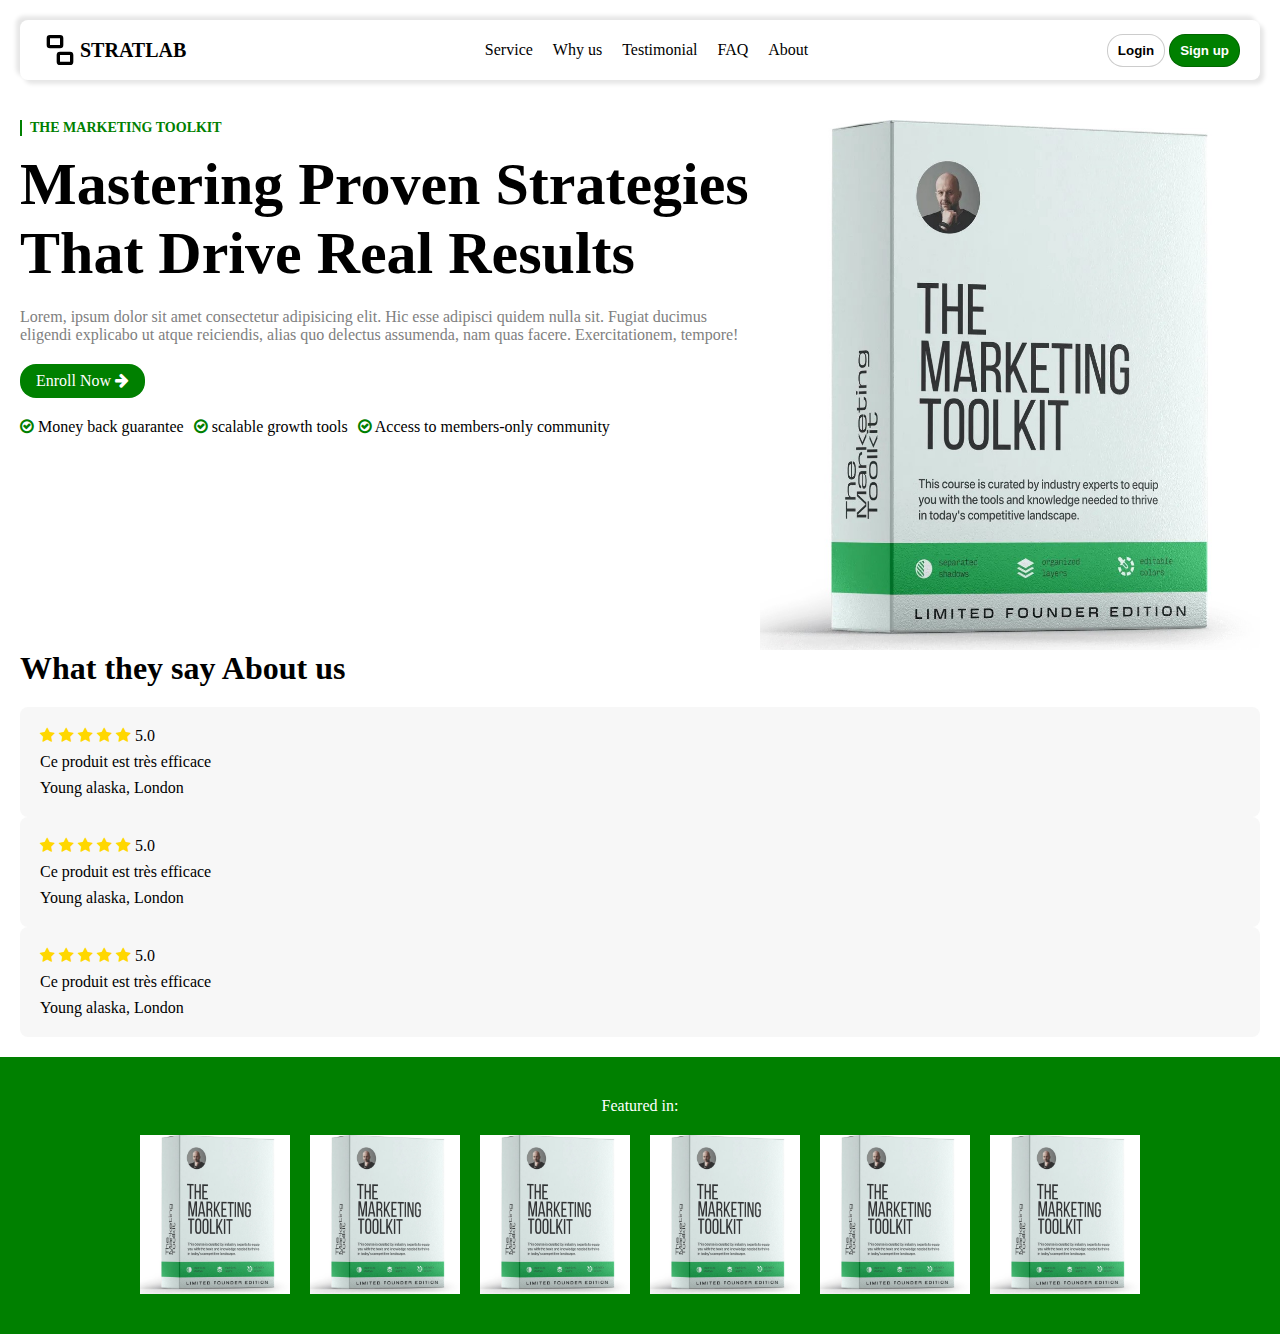
==== index.html @ 03600d3f "mon code STRATLAB" ====
<!DOCTYPE html>
<html lang="en">
<head>
    <meta charset="UTF-8">
    <meta name="viewport" content="width=device-width, initial-scale=1.0">
    <title>Document</title>
    <link rel="stylesheet" href="font-awesome-4.7.0/css/font-awesome.min.css">
    <link rel="stylesheet" href="style.css">
</head>
<body>
    
    <header>
       <div class="logo">
        <svg xmlns="http://www.w3.org/2000/svg" viewBox="0 0 24 24" fill="none" stroke="currentColor" stroke-width="2" stroke-linecap="round" stroke-linejoin="round" class="lucide lucide-ungroup"><rect width="8" height="6" x="5" y="4" rx="1"/><rect width="8" height="6" x="11" y="14" rx="1"/></svg>
        <span>STRATLAB</span>
       </div>
       <nav>
        <ul>
            <li><a href="#">Service</a></li>
            <li><a href="#">Why us</a></li>
            <li><a href="#">Testimonial</a></li>
            <li><a href="#">FAQ</a></li>
            <li><a href="#">About</a></li>
        </ul>
       </nav>
       <div class="btnBox">
        <button>Login</button>
        <button class="btnVert">Sign up</button>
        <button class="btnMenu">
            <svg xmlns="http://www.w3.org/2000/svg" width="24" height="24" viewBox="0 0 24 24" fill="none" stroke="currentColor" stroke-width="2" stroke-linecap="round" stroke-linejoin="round" class="lucide lucide-menu"><line x1="4" x2="20" y1="12" y2="12"/><line x1="4" x2="20" y1="6" y2="6"/><line x1="4" x2="20" y1="18" y2="18"/></svg>
        </button>
       </div>
    </header>
    <nav class="altNav cacher">
     <ul>
        <li><a href="#">Service</a></li>
        <li><a href="#">Why us</a></li>
        <li><a href="#">Testimonial</a></li>
        <li><a href="#">FAQ</a></li>
        <li><a href="#">About</a></li>
    </ul>
   </nav>
    
    <main>
       <section class="niv1">
           <div class="niv1-content">
               <div class="niv1-indic">
                  THE MARKETING TOOLKIT
               </div>
               <h1 class="niv1-title">
                   Mastering Proven Strategies That Drive Real Results
               </h1>
               <p class="niv1-desc">
                  Lorem, ipsum dolor sit amet consectetur adipisicing elit. Hic esse adipisci quidem nulla sit. Fugiat ducimus eligendi explicabo ut atque reiciendis, alias quo delectus assumenda, nam quas facere. Exercitationem, tempore!
               </p>
               <a href="#" class="niv1-cta">
                   Enroll Now
                   <i class="fa fa-arrow-right" aria-hidden="true"></i>
               </a>
               <div class="niv1-advs">
                 <span>
                    <i class="fa fa-check-circle-o" aria-hidden="true"></i>
                    Money back guarantee
                </span>
                 <span>
                    <i class="fa fa-check-circle-o" aria-hidden="true"></i>
                    scalable growth tools
                </span>
                 <span>
                    <i class="fa fa-check-circle-o" aria-hidden="true"></i>
                    Access to members-only community
                </span>
               </div>
           </div>
           <img class="niv1-img" src="digital-book.jpg">
       </section>

       <section class="reviews">
          <h2 class="reviews-title">What they say About us</h2>
          <div class="reviews-box">
             <div class="reviews-items">
                <div class="reviews-score">
                    <i class="fa fa-star" aria-hidden="true"></i>
                    <i class="fa fa-star" aria-hidden="true"></i>
                    <i class="fa fa-star" aria-hidden="true"></i>
                    <i class="fa fa-star" aria-hidden="true"></i>
                     <i class="fa fa-star" aria-hidden="true"></i>
                    <span>5.0</span>
                 </div>
                 <p class="reviews-desc">
                    Ce produit est très efficace
                 </p>
                 <div class="reviews-name">
                     Young alaska, London
                 </div>
             </div>
              
             <div class="reviews-items">
                <div class="reviews-score">
                    <i class="fa fa-star" aria-hidden="true"></i>
                    <i class="fa fa-star" aria-hidden="true"></i>
                    <i class="fa fa-star" aria-hidden="true"></i>
                    <i class="fa fa-star" aria-hidden="true"></i>
                     <i class="fa fa-star" aria-hidden="true"></i>
                    <span>5.0</span>
                 </div>
                 <p class="reviews-desc">
                    Ce produit est très efficace
                 </p>
                 <div class="reviews-name">
                     Young alaska, London
                 </div>
             </div>
             <div class="reviews-items">
                <div class="reviews-score">
                    <i class="fa fa-star" aria-hidden="true"></i>
                    <i class="fa fa-star" aria-hidden="true"></i>
                    <i class="fa fa-star" aria-hidden="true"></i>
                    <i class="fa fa-star" aria-hidden="true"></i>
                     <i class="fa fa-star" aria-hidden="true"></i>
                    <span>5.0</span>
                 </div>
                 <p class="reviews-desc">
                    Ce produit est très efficace
                 </p>
                 <div class="reviews-name">
                     Young alaska, London
                 </div>
             </div>
          </div>
       </section> 
    </main>
   
    
    <footer>
      <div class="footer-title">
         Featured in:
      </div>
      <div class="footer-logo-box">
          <img src="digital-book.jpg" alt="">
          <img src="digital-book.jpg" alt="">
          <img src="digital-book.jpg" alt="">
          <img src="digital-book.jpg" alt="">
          <img src="digital-book.jpg" alt="">
          <img src="digital-book.jpg" alt="">
      </div>
    </footer>
    <script src="script.js"></script>
</body>
</html>
---- style.css ----
* {
    margin: 0;
    padding: 0;
    box-sizing: border-box;
}

body {
    font-family: "roboto";
}

header {
    display: flex;
    align-items: center;
    justify-content: space-between;
    margin: 20px;
    box-shadow: 4px 4px 4px rgb(0,0,0,0.1),
                 -4px -4px 4px rgb(0,0,0,0.1);
    border-radius: 8px;
    padding: 10px 20px;
}

.logo {
    display: flex;
    align-items: center;
    font-weight: bold;
    font-size: 20px;
}

.logo svg {
    width: 40px;
    height: 40px;
}
 nav ul {
     display: flex;
     gap: 20px;
     list-style: none;
}

nav ul li a {
    text-decoration: none;
    color: black;
}
.btnBox {
    display: flex;
    gap: 4px;
}

.btnBox button {
    padding: 8px 10px;
    border-radius: 16px;
    background-color: white;
    border: 1px solid rgb(0, 0, 0, 0.2);
    font-weight: bold;
    
}

button.btnVert {
    background-color: green;
    color: white;
}

nav ul li a:hover {
    color: green;
    border-bottom: solid 2px green;
}

.btnBox button:hover {
    opacity: 0.6;
    transition: 0.3s;
    cursor: pointer;
}
.btnBox .btnMenu {
    padding: 8px;
    border-radius: 8px;
    margin: 10px;
    /* display: flex; */
    align-items: center;
    display: none;
}
.altNav {
    background-color: rgb(0, 0, 0, 0.4);
    position: fixed;
    top: 0;
    right: 0;
    height: 100vh;
    width: 100vw ;
    display: flex;
    justify-content: flex-end;
    opacity: 1;
    transition: 0.6s;
}

.cacher {
    opacity: 0;
    z-index: -1;
    right: 100vw;
    transition: 0.6s;
}

.altNav ul {
    background-color: white;
    flex-direction: column;
    padding: 20px;

}

.niv1 {
    display: flex;
    justify-content: space-between;
}

.niv1-indic {
    color: green;
    font-size: 14px;
    font-weight: bold;
    border-left: solid green 2px;
    padding-left: 8px;
    margin-bottom: 14px;
}
.niv1-img {
    width: 50%;
    max-width: 500px;
}
.niv1-title {
    font-size: 60px;
    margin-bottom: 20px;
}
.niv1-desc {
    color: gray;
    margin-bottom: 20px;
}
.niv1-advs {
    display: flex;
    gap: 10px;
    flex-wrap: wrap;
}

.niv1-advs span {
    text-wrap: nowrap;
}
.niv1-advs i.fa {
     color: green;
}
.niv1-cta {
    text-decoration: none;
    background-color: green;
    padding: 8px 16px;
    border-radius: 16px;
    color: white;
    display: block;
    width: fit-content;
    margin-bottom: 20px;
}
.niv1-cta:hover {
    opacity: 0.6;
    transition: 0.3s;
}

main {
    padding: 20px;
    max-width: 1400px;
    margin: auto;
}
.niv2 {
    background-color: chocolate;
}
.reviews {

}
.reviews-title {
    font-size: 32px;
    margin-bottom: 20px;
}
.reviews-box {

    grid-template-columns: 1fr ;
}

.reviews-items {
    background-color: #f7f7f7;
    padding: 20px;
    border-radius: 8px;
    display: flex;
    flex-direction: column;
    gap: 8px;
    justify-content: space-between;
}
.reviews-score i.fa {
    color: gold;
}
.footer-logo-box {
    max-width: 1400px;
    margin: auto;
    display: flex;
    justify-content: center;
    gap: 20px;
    flex-wrap: wrap;
}

.footer-logo-box img {
    width: 150px;
    
}
footer {
    background-color: green;
    color: white;
    padding: 40px 20px;
}
.footer-title {
    text-align: center;
    margin-bottom: 20px
}

@media (max-width: 768px) {
   header nav {
        display: none;
    }
    .btnBox .btnMenu {
        display: flex;
    }
    .niv1-title {
        font-size: 32px;
    }
    .reviews-title {
        font-size: 24px;
    }
}

@media (max-width: 480px) {
    header {
        margin: 10px;
        padding: 10px;
    }
    .logo svg {
        width: 30px;
        height: 30px;
    }
    .logo {
        font-size: 16px;
    }
    .btnBox button {
        padding: 4px 8px;
        font-size: 11px;
    }
}

@media(max-width: 1024px) {
    .niv1 {
        flex-direction: column;
        gap: 10px;
    }
    .niv1-img {
        width: 100%;
        max-width: unset;
    }

}
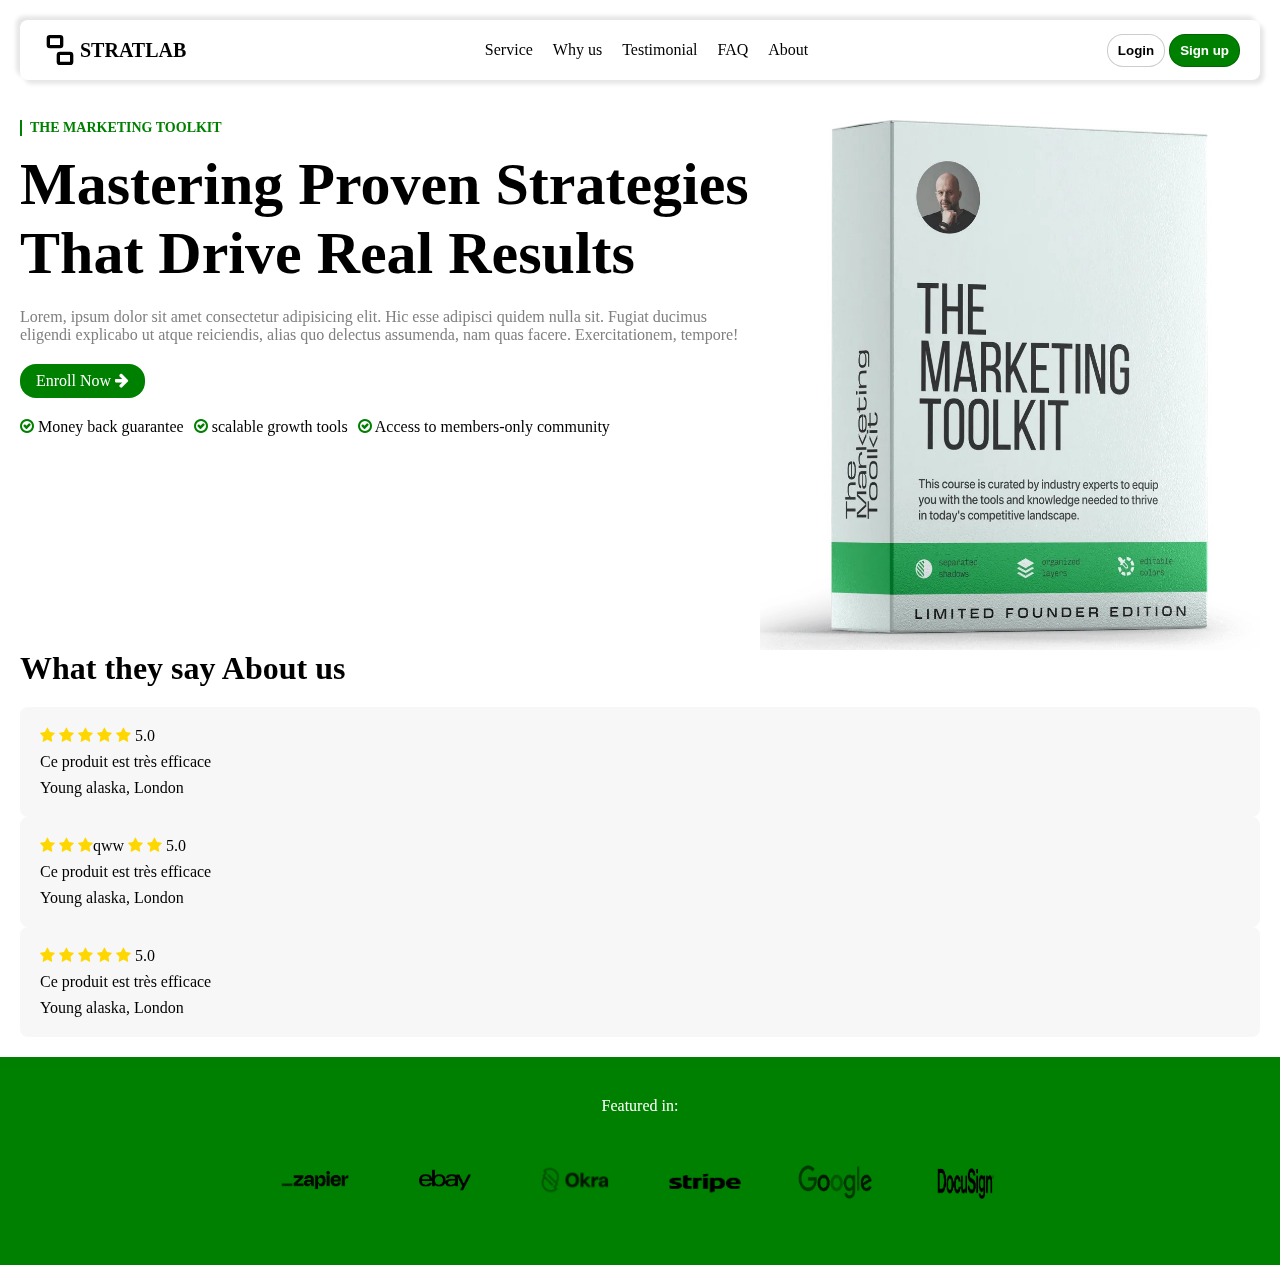
==== commit a80695c4: "modification du code" ====
--- a/index.html
+++ b/index.html
@@ -99,7 +99,7 @@
                 <div class="reviews-score">
                     <i class="fa fa-star" aria-hidden="true"></i>
                     <i class="fa fa-star" aria-hidden="true"></i>
-                    <i class="fa fa-star" aria-hidden="true"></i>
+                    <i class="fa fa-star" aria-hidden="true"></i>qww
                     <i class="fa fa-star" aria-hidden="true"></i>
                      <i class="fa fa-star" aria-hidden="true"></i>
                     <span>5.0</span>
@@ -137,12 +137,12 @@
          Featured in:
       </div>
       <div class="footer-logo-box">
-          <img src="digital-book.jpg" alt="">
-          <img src="digital-book.jpg" alt="">
-          <img src="digital-book.jpg" alt="">
-          <img src="digital-book.jpg" alt="">
-          <img src="digital-book.jpg" alt="">
-          <img src="digital-book.jpg" alt="">
+          <img src="Zapier.png" alt="">
+          <img src="ebay.png" alt="">
+          <img src="okra-logo-png_seeklogo-481389.png" alt="">
+          <img class="stripe" src="téléchargement (1).png" alt="">
+          <img class="Google" src="Google.png.png" alt="">
+          <img class="docu" src="téléchargement (2).png" alt="">
       </div>
     </footer>
     <script src="script.js"></script>
--- a/style.css
+++ b/style.css
@@ -193,22 +193,39 @@
     margin: auto;
     display: flex;
     justify-content: center;
-    gap: 20px;
+    gap: 40px;
     flex-wrap: wrap;
 }
 
 .footer-logo-box img {
-    width: 150px;
+    padding: 8px;
+    width: 90px;
+    mix-blend-mode: multiply;
     
+}
+ .footer-logo-box .Google {
+    width: 90px;
+    height: 50px;
+    margin-top: 22px;
+}
+.footer-logo-box .stripe {
+    width: 90px;
+    height: 60px;
+    margin-top: 18px;
+}
+.footer-logo-box .docu {
+    margin-top: 9px;
 }
 footer {
     background-color: green;
     color: white;
     padding: 40px 20px;
+    
 }
 .footer-title {
     text-align: center;
     margin-bottom: 20px
+      
 }
 
 @media (max-width: 768px) {
